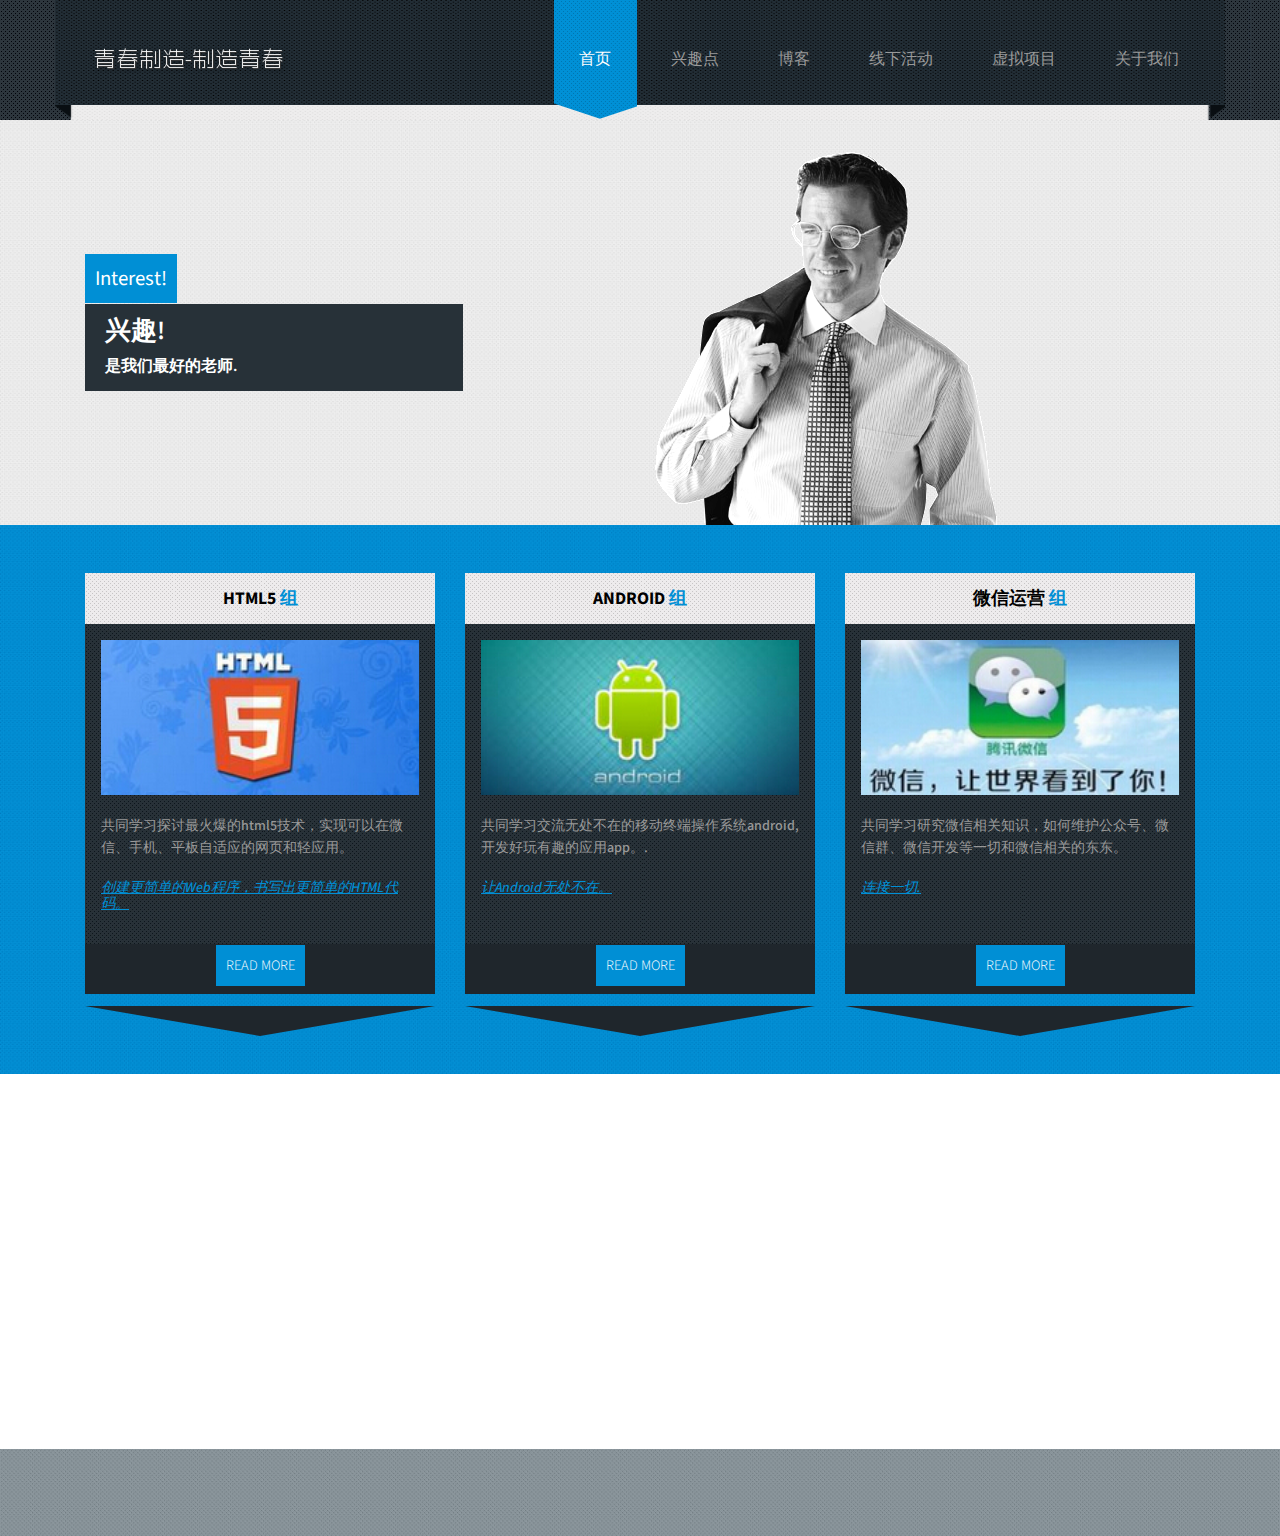
==== src/web-static/index.html @ 1165d833 "新建了"青春制造网站2.0版本"数据库，反向生成对象实体" ====
﻿<!DOCTYPE HTML>
<html>
<head>
<title>青春制造</title>
<link href="css/bootstrap.css" rel="stylesheet" type="text/css" media="all">
<!-- jQuery (necessary for Bootstrap's JavaScript plugins) -->
<script src="js/jquery.min.js"></script>
<!-- Custom Theme files -->
<link href="css/style.css" rel="stylesheet" type="text/css" media="all"/>
<link href="css/hover.css" rel="stylesheet" media="all">
<!-- Custom Theme files -->
<meta name="viewport" content="width=device-width, initial-scale=1">
<meta http-equiv="Content-Type" content="text/html; charset=utf-8" />
<script type="application/x-javascript"> addEventListener("load", function() { setTimeout(hideURLbar, 0); }, false); function hideURLbar(){ window.scrollTo(0,1); }
</script>
<meta name="keywords" content="Lobortis Responsive web template, Bootstrap Web Templates, Flat Web Templates, AndriodCompatible web template, Smartphone Compatible web template, free webdesigns for Nokia, Samsung, LG, SonyErricsson, Motorola web design" />
<!--Google Fonts-->
<link href='http://fonts.useso.com/css?family=Source+Sans+Pro:200,300,400,600,700,900,200italic,300italic,400italic,600italic,700italic,900italic' rel='stylesheet' type='text/css'>
<!-- start-smoth-scrolling -->
<script type="text/javascript" src="js/move-top.js"></script>
<script type="text/javascript" src="js/easing.js"></script>
	<script type="text/javascript">
			jQuery(document).ready(function($) {
				$(".scroll").click(function(event){		
					event.preventDefault();
					$('html,body').animate({scrollTop:$(this.hash).offset().top},1000);
				});
			});
	</script>
<!-- //end-smoth-scrolling -->
<!---- animated-css ---->
		<link href="css/animate.css" rel="stylesheet" type="text/css" media="all">
		<script src="js/wow.min.js"></script>
		<script>
		 new WOW().init();
		</script>
<!---- animated-css ---->
<script src="js/jquery-1.11.0.min.js"></script>
</head>
<body>
<!--header start here-->
<div class="header">
	<div class="container head-nav-back">
		<div class="header-main">
			<div class="logo">
				<a href="index.html"> <img src="images/logo.png" alt=""/> </a>
			</div>
			<div class="navg">
				<span class="menu"> <img src="images/icon.png" alt=""/></span>
				<ul class="res">
					<li><a class="active" href="index.html">首页</a></li>
					<li><a href="interest.html">兴趣点</a></li>
					<li><a href="blog.html">博客</a></li>
					<li><a href="offline.html">线下活动</a></li>
					<li><a href="project.html">虚拟项目</a></li>
					<li><a href="about.html">关于我们</a></li>
				</ul>
				 <script>
                              $( "span.menu").click(function() {
                                                                $(  "ul.res" ).slideToggle("slow", function() {
                                                                 // Animation complete.
                                                                 });
                                                                 });
                 </script>
			</div>
			<div class="clearfix"> </div>
		</div>
	</div>
</div>
<!--header end here-->
<!--banner start here-->
<div class="banner">
	<div class="container">
		<div class="banner-main">
			<div class="col-md-6 banner-left">
				<a href="#">Interest!</a>
				<div class="lobo">
					<h3>兴趣!</h3>
					<P>是我们最好的老师.</P>
				</div>
			</div>
			<div class="col-md-6 banner-right">
				<img src="images/ba-img.png" alt="" />
			</div>
		   <div class="clearefix"> </div>
		</div>
	</div>
</div>
<!--banner end here-->
<!--info-grid start here-->
<div class="info-grid wow bounce" data-wow-delay="0.1s">
	<div class="container">
		<div class="info-grid-main">
			<div class="col-md-4 info-grids-cr wow bounceIn" data-wow-delay="0.4s">
				<div class="info-top">
					<h3>HTML5 <span class="gd-clr"> 组</span> </h3>
				</div>
				<div class="info-bott">
					<img src="images/c1.jpg" alt=""/>
					<p>共同学习探讨最火爆的html5技术，实现可以在微信、手机、平板自适应的网页和轻应用。</p>
				    <h5>创建更简单的Web程序，书写出更简单的HTML代码。</h5>
				</div>
				<div class="infogrid-bwn">
					<a href="#">READ MORE</a>
				</div>
				<div class="gd-tl-tip"> </div>
			</div>
			<div class="col-md-4 info-grids-cr wow bounceIn" data-wow-delay="0.4s">
				<div class="info-top">
					<h3>ANDROID <span class="gd-clr">组</span></h3>
				</div>
				<div class="info-bott">
					<img src="images/c2.jpg" alt=""/>
				    <p>共同学习交流无处不在的移动终端操作系统android,开发好玩有趣的应用app。. </p>
			        <h5>让Android无处不在。</h5>
				</div>
				<div class="infogrid-bwn">
					<a href="#">READ MORE</a>
				</div>
				<div class="gd-tl-tip"> </div>
			</div>
			<div class="col-md-4 info-grids-cr wow bounceIn" data-wow-delay="0.4s">
				<div class="info-top">
					<h3>微信运营 <span class="gd-clr">组</span></h3>
				</div>
				<div class="info-bott">
					<img src="images/c3.jpg" alt=""/>
					<p>共同学习研究微信相关知识，如何维护公众号、微信群、微信开发等一切和微信相关的东东。</p>
				    <h5>连接一切.</h5>
				</div>
				<div class="infogrid-bwn">
					<a href="#">READ MORE</a>
				</div>
				<div class="gd-tl-tip"> </div>
			</div>
		  <div class="clearfix"> </div>
		</div>
	</div>
</div>
<!--info-grid end here-->
<!--movergrid start here-->

<div class="flex-slider  wow bounceInLeft" data-wow-delay="0.4s">
	<div class="container">
	<ul id="flexiselDemo4">
				<li>
					<div class="grid">
						<h3>兴趣小组第15次会议</h3>
						<div class="mov-bwn">
							<a href="#">08-27-2015</a>
						</div>
						<p>时间：18:30-20:30<br>
							地点：枢纽楼19楼<br>主题：现场分析当前存在问题与解决方案;啪啪打球项目攻关;全员精力围绕 网站建设，app开发，微信运营三块。</p>
					</div>
				</li>
				<li>
					<div class="grid">
						<h3>兴趣小组第14次会议</h3>
						<div class="mov-bwn">
							<a href="#">08-06-2015</a>
						</div>
						<p>时间：18:30-19:30<br>
							地点：枢纽楼19楼<br>主题：www.imakeyouth.com备案被驳回;啪啪打球项目攻关-前后端框架选型</p>
					</div>
				</li>
				<li>
					<div class="grid">
						<h3>兴趣小组第12次会议</h3>
						<div class="mov-bwn">
							<a href="#">07-23-2015</a>
						</div>
						<p>时间：18:40-20:30<br>
							地点：住建委9楼会议室<br>主题：小组公共事务;成立虚拟项目;HTML5组workshow</p>
					</div>
				</li>
				<li>
				    <div class="grid">
						<h3>兴趣小组第10次会议</h3>
								<div class="mov-bwn">
									<a href="#">07-09-2015</a>
								</div>
								<p>时间：19:00 - 20:30<br>
									地点：游民咖啡馆<br>主题：青春制造公众号存在目的确定为 兴趣小组的展示，成员招募， 每周活动情况发布</p>
						</div>
				</li>
				<li>
				    <div class="grid">
						<h3>兴趣小组第9次会议</h3>
								<div class="mov-bwn">
									<a href="#">07-02-2015</a>
								</div>
								<p>时间：19:00 - 21:20<br>
									地点：枢纽楼19楼会议室<br>
									主题：1. 兴趣小组公共事务；2.优创语义分析项目总结....</p>
						</div>
				</li>
				<li>
				   <div class="grid">
						<h3>兴趣小组第8次会议</h3>
								<div class="mov-bwn">
									<a href="#">06-25-2015</a>
								</div>
								<p>时间：18:00 - 20:30<br>
									地点：枢纽楼19楼会议室<br>
									主题：1. 兴趣小组公共事务；2.优创语义分析项目攻关.....</p>
						</div>
				</li>
				<li>
					<div class="grid">
						<h3>兴趣小组第7次会议</h3>
						<div class="mov-bwn">
							<a href="#">06-18-2015</a>
						</div>
						<p>时间：19:00 - 20:40<br>
							地点：游民咖啡馆卡座<br>
							主题：1. 兴趣小组公共事务；2.优创语义分析项目分享.....</p>
					</div>
				</li>
				<li>
					<div class="grid">
						<h3>兴趣小组第6次会议</h3>
						<div class="mov-bwn">
							<a href="#">06-11-2015</a>
						</div>
						<p>时间：19:00 - 21:00<br>
							地点：游民咖啡馆卡座<br>
							主题：1. 新成员加入；2.优创语义分析项目任务分配.....</p>
					</div>
				</li>
				<li>
					<div class="grid">
						<h3>兴趣小组第5次会议</h3>
						<div class="mov-bwn">
							<a href="#">06-09-2015</a>
						</div>
						<p>时间：12:40 - 13:30<br>
							地点：19楼走道沙发<br>
							主题：1. 计划专人负责公众号；2.优创语义分析项目启动.....</p>
					</div>
				</li>
	</ul>
	</div>
	<script type="text/javascript">
				 $(window).load(function() {
					$("#flexiselDemo4").flexisel({
						visibleItems: 3,
						animationSpeed: 1000,
						autoPlay: true,
						autoPlaySpeed: 3000,    		
						pauseOnHover: true,
						enableResponsiveBreakpoints: true,
				    	responsiveBreakpoints: { 
				    		portrait: { 
				    			changePoint:480,
				    			visibleItems: 1
				    		}, 
				    		landscape: { 
				    			changePoint:640,
				    			visibleItems: 2
				    		},
				    		tablet: { 
				    			changePoint:768,
				    			visibleItems: 3
				    		}
				    	}
				    });
				    
				});
			   </script>
			   <script type="text/javascript" src="js/jquery.flexisel.js"></script>


</div>
<!--movegrid end here-->
<!--footer start here-->

<!--<div class="footer">-->
	<!--<div class="container">-->
		<!--<div class="footer-main">-->
			<!--<div class="col-md-4 footer-grid wow bounceIn" data-wow-delay="0.4s">-->
			  <!--<h3>TRISTIQUE AT DOLOR</h3>-->
			  <!--<ul class="ftr-list">-->
			  	<!--<li><a href="#">Quisque consequat mattis sapien cursus </a></li>-->
			  	<!--<li><a href="#">Etiam convallis turpis sit amet turpis ho</a></li>-->
			  	<!--<li><a href="#">Duis sit amet diam eget lorem faucibus</a></li>-->
			  	<!--<li><a href="#">Maecenas sed ante sit amet leo pharetra</a></li>-->
			  	<!--<li><a href="#">Aliquam fermentum laoreet velit, eget </a></li>-->
			  	<!--<li><a href="#">Suspendisse mattis augue at ante com</a></li>-->
			  	<!--<li><a href="#">Ut porta blandit mauris quis ultrices felis</a></li>-->
			  <!--</ul>-->
			<!--</div>-->
			<!--<div class="col-md-4 footer-grid wow bounceIn" data-wow-delay="0.4s">-->
			  <!--<h3>QUISQUE SOLLICIDIN ERAT</h3>-->
			  <!--<img src="images/c4.jpg" alt=""/>-->
			  <!--<p>Proin id mi et dui aliquam pretium at sit amet lorem. Vivamus odio mauris ultrices orta at congue a, consequat a diam. </p>-->
			  <!--<div class="ftr-bwn">-->
			<!--<a href="#" class="hvr-pulse">Read More</a>-->
			  <!--</div>-->
			<!--</div>-->
			<!--<div class="col-md-4 footer-grid wow bounceIn" data-wow-delay="0.4s">-->
			  <!--<h3>INEN NISLMI EGETCOM</h3>-->
			  <!--<P>Etiam euismod orci sit amet nunc vestibulum et porttitor magna varius sit amet facilisis eros vestibulum vel.</P>-->
			  <!--<h5>EMAIL US:<br> <a href="mailto:imakeyouth@163.com">imakeyouth@163.com</a></h5>-->
			  <!--<h6>(qq群)242053512</h6>-->
			  <!--<h5>FOLLOW US ON:</h5>-->
			  <!--<ul class="img-sprit">-->
			  	<!--<li><a class="foot" href="#"> </a></li>-->
			  	<!--<li><a class="fa" href="#"> </a></li>-->
			  	<!--<li><a class="tw" href="#"> </a></li>-->
			  	<!--<li><a class="in" href="#"> </a></li>-->
			  	<!--<li><a class="t" href="#"> </a></li>-->
			  <!--</ul>-->
			<!--</div>-->
		  <!--<div class="clearfix"> </div>-->
		<!--</div>-->
	<!--</div>-->

<!--</div>-->

<!--footer end here-->
<!--copyrights start here-->
<div class="copyright">
	<div class="container">
		<div class="copyright-main wow bounceInLeft" data-wow-delay="0.4s">
			<p>Copyright &copy; 2015.MakeYouth All rights reserved.<a target="_blank" href=""></a></p>
		</div>
	</div>
</div>
<!--copyrights end here-->

</body>
</html>
---- src/web-static/css/style.css ----
/*--
Author: W3layouts
Author URL: http://w3layouts.com
License: Creative Commons Attribution 3.0 Unported
License URL: http://creativecommons.org/licenses/by/3.0/
--*/
h4, h5, h6,
h1, h2, h3 {margin-top: 0;}
ul, ol {margin: 0;}
p {margin: 0;}
html, body{
   font-family: 'Source Sans Pro', sans-serif;
   font-size: 100%;
   background:#fff; 
}
/*--header start here--*/
.header {
	background: url(../images/header-back.JPG);
	min-height: 120px;
}
.head-nav-back{
	background: url(../images/header-container.PNG) no-repeat;
	background-size:100%;
	-webkit-background-size:100%;
	height:120px;
}
.header-main {
	padding: 3em 0px;
}
.navg ul {
	list-style: none;
}
.navg ul li {
	display: inline-block;
	margin: 0px 5px 0px 0px;
}
.navg ul li a {
	font-size: 1em;
	font-weight: 400;
	color: #999;
	padding: 4em 1.6em;
	text-decoration:none;
}
.solu.active {
	padding: 4em .9em;
}
a.ser.active {
	padding: 4em 1.12em;
}
a.proj.active {
	padding: 4em 1.1em;
}
a.cont.active {
	padding: 4em 1.2em;
}
.navg ul li a:hover{
	color:#fff;
}
.navg ul li a.active{
	text-decoration:none;
	color:#fff;
	background: url(../images/nav-back.png)no-repeat 0px 2px;
	background-size:initial;
	transition: 0.5s all;
	-webkit-transition: 0.5s all;
	-moz-transition:  0.5s all;
	-o-transition:  0.5s all;
}
span.menu{
	display: none;
}
.logo {
	float: left;
	text-align:center;
}
.navg {
	float: right;
	text-align: center;
}
/*--header end here--*/
/*--banner start here--*/
.banner {
	padding: 2em 0px 0px 0px;
	background:url(../images/banner.jpg)no-repeat;
	background-size:cover;
	background-size: cover;
	-webkit-background-size:cover;
	-moz-background-size:cover;
	-o-background-size:cover;
	-ms-background-size:cove;
}
.banner-left {
	padding-top: 7em;
}
.banner-left a {
	font-size: 1.3em;
	font-weight: 400;
	color: #fff;
	background: #008FD5;
	padding: 10px 10px;
}
.banner-left a:hover{
	background:#273138;
	text-decoration:none;
	color:#fff;
	transition: 0.5s all;
	 -webkit-transition: 0.5s all;
	 -moz-transition:  0.5s all;
	 -o-transition:  0.5s all;
}
.lobo {
	margin: 10px 0px 0px 0px;
	background: #273138;
	width: 70%;
	padding: 13px 20px;
}
.lobo h3 {
	font-size: 1.6em;
	font-weight: 600;
	color: #fff;
}
.lobo p {
	font-size: 1em;
	font-weight: 600;
	color: #fff;
}
/*--banner end here--*/
/*--info-grid start here--*/
.info-grid {
	background: url(../images/info-bg.jpg);
	padding: 3em 0px 5em 0px;
	background-size: cover;
	-webkit-background-size:cover;
	-moz-background-size:cover;
	-o-background-size:cover;
	-ms-background-size:cove;
}
.info-top {
	background: url(../images/d-top.jpg);
	padding: 1em 1em;
}
.info-top h3 {
	font-size: 1.1em;
	font-weight: 700;
	color: #000;
	margin: 0px;
	text-align:center;
}
.info-bott {
	background: url(../images/d-middle.jpg)0px 0px;
	padding: 1em 1em;
	min-height: 320px;
	text-align: center;
}
.info-bott p {
	font-size: 0.885em;
	font-weight: 500;
	color: #999;
	padding: 1.5em 0px;
	line-height: 1.5em;
	text-align: left;
}
.info-bott h5 {
	font-size: 0.9em;
	font-weight: 500;
	color: #008FD5;
	text-align: left;
	font-style: italic;
	text-decoration: underline;
}
.infogrid-bwn {
	background: #1F262C;
	padding: 0.6em 1em;
	min-height: 50px;
	text-align: center;
}
span.gd-clr {
	font-size: 1em;
	font-weight: 700;
	color: #008FD5;
}
.infogrid-bwn a {
	font-size: 0.9em;
	font-weight: 300;
	color: #fff;
	background: #008FD5;
	padding: 10px 10px;
}
.infogrid-bwn a:hover{
	text-decoration:none;
	background: #999;
	transition: 0.5s all;
 -webkit-transition: 0.5s all;
 -moz-transition:  0.5s all;
 -o-transition:  0.5s all;
}
.gd-tl-tip:after {
	border-left: 155px solid rgba(0, 0, 0, 0);
	border-top: 30px solid #1F262C;
	border-right: 155px solid rgba(0, 0, 0, 0);
	top: 421px;
	left: 4.5%;
}
.infogrid-bwn{
	position: relative;
}
.gd-tl-tip:after {
	content: '';
	position: absolute;
	width: 0;
	height: 0;
	bottom: -20px;
	border-left: 175px solid rgba(0, 0, 0, 0);
	border-top: 30px solid #1F262C;
	border-right: 175px solid rgba(0, 0, 0, 0);
	top: 433px;
	left: 15px;
}	
/*--info-grid end here--*/
/*--movegrid start here--*/
.flex-slider{
	min-height: 300px;
	padding: 3em 0em;
	background: url(../images/slid-bg.jpg);
}
.grid{
	text-align:left;
}
.grid h3{
	font-size:1.1em;
	font-weight:600;
	color:#000;
}
.mov-bwn{
	padding:1em 0px
}
.mov-bwn a{
	font-size:1em;
	font-weight:500;
	color:#fff;
	background:#30BEDA;
	padding: 5px 10px;
}
.mov-bwn a:hover{
	text-decoration:none;
	background:#999;
}
.grid p{
	font-size:0.875em;
	font-weight:400;
	color:#7E7E7E;
	line-height:1.8em;
	width:80%;
	
}
#flexiselDemo3 {
	display: none;
}
.nbs-flexisel-container {
	position: relative;
	max-width: 100%;
	background: url(../images/sli-sml-bg.jpg);
	padding: 2em 0px;
	margin: 0em 3em;
}
.nbs-flexisel-ul {
	position: relative;
	width: 9999px;
	margin: 0px;
	padding: 0px;
	list-style-type: none;
	text-align: center;
}
.nbs-flexisel-inner {
	overflow: hidden;
	margin: 1px 111px;
}
.nbs-flexisel-item {
	float: left;
	margin:0px;
	padding:0px;
	cursor: pointer;
	position: relative;
	line-height: 0px;
}
.nbs-flexisel-item > img {
	cursor: pointer;
	position: relative;
	margin-top:10px;
	margin-bottom: 10px;
	max-width:250px;
	max-height:500px;
}
.grid-flex{
	margin:10px 0 20px 0;
	font-family: 'Roboto', sans-serif;
}
.nbs-flexisel-item > img {
	cursor: pointer;
	positon: relative;
}
.biseller-info {
	margin: 2em 0 0;
}
/*** Navigation ***/
.nbs-flexisel-nav-left, .nbs-flexisel-nav-right {
	width: 21px;
	height: 120px;
	position: absolute;
	cursor: pointer;
	z-index: 100;
	margin-top:-0em;
}
.nbs-flexisel-nav-left {
	left: -32px;
	top:-105px;
	background: url(../images/sli-lef.png) no-repeat 0px 69px;
}
.nbs-flexisel-nav-right {
	right: -32px;
	background: url(../images/sli-rit.png) no-repeat 0px 69px;
}
/*--movegrid end here--*/
/*--footer start here--*/
.footer {
	background: url(../images/ft-bg.jpg);
	padding: 3em 0em;
	background-size: cover;
	-webkit-background-size:cover;
	-moz-background-size:cover;
	-o-background-size:cover;
	-ms-background-size:cove;
}
.footer-grid h3 {
	font-size: 1.2em;
	font-weight: 600;
	color: #fff;
	margin: 0px 0px 1.3em 0px;
}
.footer-grid ul.ftr-list {
	padding: 0px;
	list-style: none;
}
.footer-grid ul.ftr-list li {
	margin: 0px 0px 8px 0px;
	border-bottom: 1px solid #16191B;
	padding: 0px 0px 8px 0px;
}
.footer-grid ul.ftr-list li a {
	font-size: 0.94em;
	font-weight: 400;
	color: #828D94;
	background: url(../images/list.png)no-repeat 0px 7px;
	padding: 1px 0px 0px 15px;
}
.footer-grid ul.ftr-list li a:hover{
	text-decoration:none;
	color:#fff;
	transition: 0.5s all;
 -webkit-transition: 0.5s all;
 -moz-transition:  0.5s all;
 -o-transition:  0.5s all;
}
.footer-grid p {
	font-size: 0.875em;
	font-weight: 400;
	color: #999;
	line-height: 1.7em;
	padding: 0.5em 0em 1em 0em; 
}
.ftr-bwn a {
	font-size: 1em;
	font-weight: 400;
	color: #273138;
	background:url(../images/ft-bwn.jpg);
	padding: 10px 10px;
}
.ftr-bwn a:hover{
	text-decoration:none;
	color:#fff;
	background:#008FD5;
	transition: 0.5s all;
 -webkit-transition: 0.5s all;
 -moz-transition:  0.5s all;
 -o-transition:  0.5s all;
}
.footer-grid h5 {
	font-size: 0.9em;
	font-weight: 600;
	color: #FFF;
	border-top:1px solid #16191B;
	padding: 12px 0px 0px 0px;
}
.footer-grid h5 a {
	font-size: 0.95em;
	font-weight: 400;
	color: #fff;
}
.footer-grid h5 a:hover{
	text-decoration:none;
	color: #999;
	transition: 0.5s all;
 -webkit-transition: 0.5s all;
 -moz-transition:  0.5s all;
 -o-transition:  0.5s all;
}
.footer-grid h6 {
	font-size: 1.7em;
	font-weight: 500;
	color: #999;
}
ul.img-sprit {
	padding: 0px;
	list-style: none;
	margin: 1em 0px 0px 0px;
}
ul.img-sprit li {
	display: inline-block;
}
ul.img-sprit li a {
	background: url(../images/ftr-icons.png)no-repeat;
	display: block;
	width: 58px;
	height: 27px;
}
ul.img-sprit li a.foot {
	background-position: 3px 0px;
	opacity: 0.4;
      filter: alpha(opacity=40);
}
ul.img-sprit li a.fa {
	background-position: -54px 0px;
	opacity: 0.4;
      filter: alpha(opacity=40);
}
ul.img-sprit li a.tw {
	background-position: -113px 0px;
	opacity: 0.4;
      filter: alpha(opacity=40);
}
ul.img-sprit li a.in {
	background-position: -170px 0px;
	opacity: 0.4;
      filter: alpha(opacity=40);
}
ul.img-sprit li a.t {
	background-position: -228px 0px;
	opacity: 0.4;
      filter: alpha(opacity=40);
}
ul.img-sprit li a.foot:hover {
	background-position: 3px 0px;
	opacity: 1.0;
      filter: alpha(opacity=100); 
      transition: all 0.3s ease; 
     -webkit-transition: all 0.3s ease;
     -moz-transition: all 0.3s ease;
     -o-transition: all 0.3s ease;
}
ul.img-sprit li a.fa:hover{
	background-position: -54px 0px;
	opacity: 1.0;
      filter: alpha(opacity=100); 
      transition: all 0.3s ease; 
     -webkit-transition: all 0.3s ease;
     -moz-transition: all 0.3s ease;
     -o-transition: all 0.3s ease;
}
ul.img-sprit li a.tw:hover{
	background-position: -113px 0px;
	opacity: 1.0;
      filter: alpha(opacity=100); 
      transition: all 0.3s ease; 
     -webkit-transition: all 0.3s ease;
     -moz-transition: all 0.3s ease;
     -o-transition: all 0.3s ease;
}
ul.img-sprit li a.in:hover{
	background-position: -170px 0px;
	opacity: 1.0;
      filter: alpha(opacity=100); 
      transition: all 0.3s ease; 
     -webkit-transition: all 0.3s ease;
     -moz-transition: all 0.3s ease;
     -o-transition: all 0.3s ease;
}
ul.img-sprit li a.t:hover{
	background-position: -228px 0px;
	opacity: 1.0;
      filter: alpha(opacity=100); 
      transition: all 0.3s ease; 
     -webkit-transition: all 0.3s ease;
     -moz-transition: all 0.3s ease;
     -o-transition: all 0.3s ease;
}
.ftr-bwn {
	margin: 1.2em 0px 0px 0px;
}
.info-bott img {
	width: 100%;
}
/*--footer end here--*/
/*--copyright start here--*/
.copyright {
	background: url(../images/copyrt-bg.jpg);
	padding: 2em 0px;
	text-align:center;
	background-size: cover;
	-webkit-background-size:cover;
	-moz-background-size:cover;
	-o-background-size:cover;
	-ms-background-size:cove;
}
.copyright-main p {
	font-size: 1em;
	font-weight: 600;
	color: #2E383F;
}
.copyright-main p a {
	font-size: 1em;
	font-weight: 600;
	color: #2E383F;
}
.copyright-main p a:hover{
	text-decoration:none;
	color:#0B81BB;
	transition: 0.5s all;
 -webkit-transition: 0.5s all;
 -moz-transition:  0.5s all;
 -o-transition:  0.5s all;
}
/*--copyright end here--*/ 
/*--about start here--*/
.about {
	padding: 3em 0px;
	background: url(../images/banner.jpg);
}
.about-left img {
	width: 100%;
}
.about-left h3 {
	font-size: 2em;
	font-weight: 400;
	color: #999;
	margin: 0px 0px 15px 0px;
}
.about-left h4 {
	font-size: 1.3em;
	font-weight: 600;
	color: #000;
	margin: 0px 0px 5px 0px;
}
.about-left p {
	font-size: 0.95em;
	font-weight: 500;
	color: #000;
	margin: 0px 0px 10px 0px;
}
.team-main h3 {
	font-size: 2em;
	font-weight: 500;
	color: #000;
	margin: 0px 0px 12px 0px;
}
.team {
	padding-bottom: 3em;
	background: url(../images/banner.jpg);
}
.about-left ul {
	list-style: none;
	padding:0px;
}
.about-left ul li {
	margin: 10px 0px;
}
.about-left ul li a {
	font-size: 0.95em;
	font-weight: 400;
	color: #000;
}
.about-left ul li a:hover{
	text-decoration:none;
	color:#999;
}
.team-grids img {
	width: 100%;
}
/*--about end here--*/
/*--services start here--*/
.service {
	padding: 3em 0px;
	background:url(../images/banner.jpg);
}
.service-top {
	text-align:center;
}
.service-top h3 {
	font-size: 2em;
	font-weight: 500;
	color: #999;
	margin: 0px 0px 10px 0px;
}
.service-top p {
	font-size: 0.95em;
	font-weight: 500;
	color: #000;
	line-height:1.8em;
}
.service-left {
	padding-top: 3em;
}
.service-right  img {
	width: 100%;
}
.service-right p {
	font-size: 0.95em;
	font-weight: 400;
	color: #000;
	line-height: 1.8em;
}
.ser-bwn a {
	font-size: 1em;
	font-weight: 400;
	color: #fff;
	background: #0087d5;
	padding: 10px 1em;
}
.ser-bwn a:hover{
	text-decoration:none;
	color: #fff;
	background: #999;
	transition: 0.5s all;
 -webkit-transition: 0.5s all;
 -moz-transition:  0.5s all;
 -o-transition:  0.5s all;
}
.ser-bwn {
	padding: 1.5em 0px 0px 0px;
}
.solution {
	padding: 3em 0px;
	background: url(../images/banner.jpg);
}
.solution-main {
	text-align: center;
	padding-top: 7em;
	min-height: 600px;
}
.service-right {
	margin: 0px 0em 3em 0px;
	float: left;
	width: 31%;
}
.ser-midd {
	margin: 0px 38px;
}
/*--service end here--*/
/*--solution page start here--*/
.solution-main h3 {
	font-size: 6em;
	font-weight: 500;
	color: #999;
	border: 5px solid #999;
	width: 16%;
	padding: 0.35em 0em;
	border-radius: 90%;
	margin: 0 auto;
}
.solution-main h4 {
	font-size: 2em;
	font-weight: 600;
	color: #008fd5;
	margin: 1em 0px 0px 0px;
}
.sol-bwn {
	padding-top: 3em;
}
.sol-bwn a {
	font-size: 1em;
	font-weight: 400;
	color: #fff;
	background: #000;
	padding: 13px 1.5em;
}
.sol-bwn a:hover{
	background:#008fd5;
	text-decoration:none;
		transition: 0.5s all;
 -webkit-transition: 0.5s all;
 -moz-transition:  0.5s all;
 -o-transition:  0.5s all;
}
/*-- solution page end here--*/
/*--project start here--*/
.project-img {
	float: left;
	width: 37%;
}
.project-text {
	float: right;
	width: 60%;
}
.projects {
	padding: 3em 0px;
	background: url(../images/banner.jpg);
}
.projects-top h3 {
	font-size: 2em;
	font-weight: 500;
	color: #999;
	margin: 0px 0px 10px 0px;
}
.projects-top p {
	font-size: 0.95em;
	font-weight: 400;
	color: #000;
	line-height: 1.8em;
}
.projects-top {
	text-align: center;
}
.projects-inform h3 {
	font-size: 1.7em;
	font-weight: 600;
	color: #0087d5;
	margin: 0px 0px 10px 0px;
}
.projects-inform {
	padding: 0px 0px 2em 0px;
}
.project-img img {
	width: 100%;
}
.project-text p {
	font-size: 0.95em;
	font-weight: 400;
	color: #000;
	line-height: 1.8em;
}
.project-text h4 {
	font-size: 1.5em;
	font-weight: 500;
	color: #000;
	margin: 0px 0px 10px 0px;
}
.projects-top {
	padding-bottom: 2em;
}
/*--project end here--*/
/*--single page start here--*/
.number {
	width: 50%;
	background: #008fd5;
	text-align: center;
	padding: 10px;
	margin: 0px 0px 10px 0px;
}
.date h3 {
	font-size: 2.5em;
	font-weight: 500;
	color: #fff;
	margin:0px;
}
.month p {
	font-size: 1em;
	font-weight: 400;
	color: #fff;
}
.details p {
	font-size: 0.95em;
	font-weight: 400;
	color: #000;
	line-height: 1.8em;
}
span.detail-col {
	color: #777;
}
.p-single {
	padding: 1em 0px 3em 0px;
}
.blog-contact h3 {
	font-size: 2em;
	font-weight: 500;
	color: #000;
	margin: 0px 0px 10px 0px;
}
.blog-contact input[type="text"] {
	font-size: 1em;
	font-weight: 400;
	color: #000;
	padding: 10px;
	width: 49%;
	border: 1px solid #ccc;
	outline: none;
	-webkit-appearance: none;
}
.blog-contact textarea {
	font-size: 1em;
	font-weight: 400;
	color: #000;
	padding: 10px;
	width: 98.3%;
	height: 12em;
	border: 1px solid #ccc;
	margin: 10px 0px;
	outline: none;
	resize: none;
	-webkit-appearance: none;
}
.blog-contact input[type="submit"] {
	font-size: 1em;
	font-weight: 400;
	color: #fff;
	background: #008fd5;
	padding: 0.7em 2em;
	border: none;
	outline: none;
	-webkit-appearance: none;
}
.blog-comment {
	margin: 2em 0px;
	border: 1px solid;
	padding: 1em;
	width: 98%;
}
.user-comment h4 {
	font-size: 1.5em;
	font-weight: 500;
	color: #777;
	margin: 0px 0px 10px 0px;
}
.user-comment p {
	font-size: 1em;
	font-weight: 400;
	color: #000;
	line-height: 1.8em;
}
a.comme {
	font-size: 0.9em;
	font-weight: 500;
	color: #008fd5;
}
a.comme:hover {
	text-decoration:none;
	color: #777;
	transition: 0.5s all;
 -webkit-transition: 0.5s all;
 -moz-transition:  0.5s all;
 -o-transition:  0.5s all;
}
.user-bwn {
	text-align: right;
}
.user-bwn a {
	font-size: 1em;
	font-weight: 500;
	color: #fff;
	background: #008fd5;
	padding: 0.7em 1.5em;
}
.user-bwn a:hover{
	text-decoration:none;
	background:#777;
	transition: 0.5s all;
 -webkit-transition: 0.5s all;
 -moz-transition:  0.5s all;
 -o-transition:  0.5s all;
}
.user img {
	width: 100%;
}
/*--single page end here--*/
/*--contact start here--*/
.contact {
	padding: 3em 0px;
	background: url(../images/banner.jpg);
}
.contact-top {
	text-align: center;
	padding-bottom: 3em;
}
.contact-top h3 {
	font-size: 2em;
	font-weight: 500;
	color: #999;
	margin: 0px 0px 10px 0px;
}
.contact-top p {
	font-size: 0.95em;
	font-weight: 400;
	color: #000;
	line-height: 1.8em;
}
.contact-left h3 {
	font-size: 1.5em;
	font-weight: 500;
	color: #000;
}
.contact-right h3 {
	font-size: 1.5em;
	font-weight: 400;
	color: #000;
}
.contact-left h4 {
	font-size: 1.2em;
	font-weight: 400;
	color: #999;
	margin: 0px 0px 10px 0px;
}
.contact-left p {
	font-size: 0.95em;
	font-weight: 400;
	color: #000;
	line-height: 1.8em;
}
.contact-right input[type="text"] {
	font-size: 0.9em;
	font-weight: 400;
	color: #000;
	outline: none;
	padding: 8px;
	width: 45%;
	border: 1px solid #999;
}
.contact-right textarea {
	font-size: 0.9em;
	font-weight: 400;
	color: #000;
	border: 1px solid #999;
	resize: none;
	width: 90.8%;
	padding: 8px;
	height: 12em;
	outline:none;
	margin-top: 10px;
}
.contact-right input[type="submit"] {
	font-size: 0.9em;
	font-weight: 400;
	color: #fff;
	border:none;
	outline:none;
	padding: 8px 1.5em;
	background: #008FD5;
}
.contact-right input[type="submit"]:hover{
	background: #999;
	transition: 0.5s all;
 -webkit-transition: 0.5s all;
 -moz-transition:  0.5s all;
 -o-transition:  0.5s all;
}
.map iframe {
	width: 100%;
	height: 300px;
}
.map {
	padding-bottom: 2em;
	background: url(../images/banner.jpg);
}
/*--contact end here--*/
/*--media quries start here--*/
@media(max-width:1440px){

}
@media(max-width:1280px){
.gd-tl-tip:after {
	border-left: 175px solid rgba(0, 0, 0, 0);
	border-top: 30px solid #1F262C;
	border-right: 175px solid rgba(0, 0, 0, 0);
	top: 433px;
	left: 15px;
}
}
@media(max-width:1024px){
.gd-tl-tip:after {
	border-left: 140px solid rgba(0, 0, 0, 0);
	border-top: 30px solid #1F262C;
	border-right: 140px solid rgba(0, 0, 0, 0);
	left: 18px;
	top: 421px;
}
.navg ul li {
	margin: 0px 0px 0px 0px;
}
ul.img-sprit li a {
	width: 53px;
}
.about-left h4 {
	font-size: 1.1em;
}
.about-left p {
	font-size: 0.95em;
	overflow: hidden;
	height: 40px;
}
.ser-midd {
	margin: 0px 30px;
}
.service-right img {
	width: 100%;
}
.solution-main h3 {
	width: 19%;
}
.project-img {
	padding-right: 2em;
}
.project-img img {
	width: 100%;
}
.project-text p {
	font-size: 1em;
	overflow: hidden;
	height: 148px;
}
.projects-inform {
	padding: 1em 0px;
}
.nbs-flexisel-inner {
	margin: 0px 45px;
}
}
@media(max-width:768px){
span.menu{
     display:block;
     cursor:pointer;
	 text-align:right;
}
ul.res{
	 display: none;
	padding: 0px;
	position: absolute;
	top: 2.5em;
	width: 98%;
	background: #fff;
	z-index: 111;
	
}
.navg{
	 float:none;
	 width:100%;
	 position:relative;
}
ul.res li a:hover,ul.res li a.active{
	 color:black;
}
.navg ul.res li a{
	display:block;
	width:100%;
	padding:10px;
	color:#fff;
	background:#0087d5;
	font-size: 13px;
}
.navg ul.res li{
	display:block;
	text-align:center;
	margin:1px 0px;
}
.banner-left {
	float: left;
	width: 50%;
}
.banner-right {
	float: right;
	width: 50%;
}
.info-grids-cr {
	float: left;
	width: 33%;
}
.info-top h3 {
	font-size: 0.86em;
}
.info-bott p {
	font-size: 0.885em;
	overflow: hidden;
	height: 110px;
}
.info-bott h5 {
	font-size: 0.9em;
	overflow: hidden;
	height: 34px;
}
.info-bott {
	min-height: 250px;
}
.ser-midd {
	margin: 0px 23px;
}
.gd-tl-tip:after {
	border-left: 103px solid rgba(0, 0, 0, 0);
	border-top: 30px solid #1F262C;
	border-right: 105px solid rgba(0, 0, 0, 0);
	left: 15px;
	top: 368px;
}
.infogrid-bwn a {
	font-size: 0.8em;
}
.footer-grid {
	margin: 0px 0px 3em 0px;
	text-align:center;
}
.footer-grid h3 {
	font-size: 1em;
}
.footer-grid p {
	width: 80%;
	margin: 0 auto;
}
.ftr-bwn {
	margin: 1em 0px 0px 0px;
}
.footer {
	padding: 3em 0px 0px 0px;
}
.about-left {
	text-align: center;
	margin: 0px 0px 2em 0px;
}
.about-left img {
	width: 55%;
}
.about-left p {
	width: 80%;
	margin: 0 auto 1em;
}
.about {
	padding: 3em 0px 1em 0px;
}
.team-grids {
	float: left;
	width: 50%;
	margin: 0px 0px 15px 0px;
}
.team-grids img {
	width: 100%;
}
.service-top p {
	overflow: hidden;	
	height: 60px;
}
.service {
	padding: 3em 0px 1em 0px;
}
.service-right p {
	overflow: hidden;
	height: 60px;
}
.solution-main h3 {
	width: 25%;
}
.projects-top p {
	overflow: hidden;
	height: 60px;
}
.project-text p {
	height: 110px;
}
.contact-top p {
	font-size: 1em;
	overflow: hidden;
	height: 60px;
}
.contact-left p {
	font-size: 0.93em;
	overflow: hidden;
	height: 78px;
}
.contact-left {
	margin: 0px 0px 2em 0px;
}
.contact-top {
	padding-bottom: 2em;
}
.contact-right input[type="text"] {
	width: 49.7%;
}
.contact-right textarea {
	width: 100%;
}
.nbs-flexisel-container {
	margin: 0em 1.5em;
}
.p-single-left {
	float: left;
	width: 25%;
}
.single-inform {
	float: right;
	width: 75%;
}
.user {
	float: left;
	width: 20%;
}
.user-comment {
	float: right;
	width: 80%;
}
}
@media(max-width:640px){
.banner-right img {
	width: 100%;
}	
.logo img {
	width: 80%;
}
.banner-left {
	padding-top: 1em;
}
.info-top h3 {
	font-size: 0.65em;
}
.gd-tl-tip:after {
	border-left: 83px solid rgba(0, 0, 0, 0);
	border-top: 30px solid #1F262C;
	border-right: 83px solid rgba(0, 0, 0, 0);
	left: 15px;
	top: 344px;
}
.infogrid-bwn a {
	font-size: 0.7em;
}
.about-left h3 {
	font-size: 1.7em;
}
.service-right {
	width: 30%;
}
.ser-bwn a {
	font-size: 0.8em;
}
.service-left {
	padding-top: 2em;
}
.service {
	padding: 2em 0px 0em 0px;
}
.solution-main h3 {
	font-size: 5em;
}
.solution-main {
	min-height: 500px;
	padding-top: 5em;
}
.projects-inform h3 {
	font-size: 1.4em;
}
.project-text p {
	height: 82px;
}
.project-text h4 {
	font-size: 1.25em;
}
.service-top h3 {
	font-size: 1.7em;
}
.projects-top h3 {
	font-size: 1.7em;
}
.contact-top h3 {
	font-size: 1.7em;
}
.contact-left h3 {
	font-size: 1.4em;
}
.contact-right h3 {
	font-size: 1.4em;
}
.lobo h3 {
	font-size: 1em;
}
.lobo p {
	font-size: 0.8em;
}
.number {
	width: 65%;
}
.blog-contact h3 {
	font-size: 1.7em;
}
}
@media(max-width:480px){
.lobo {
	width: 100%;	
}
.banner-left a {
	font-size: 1.1em;
}
.lobo p {
	font-size: 0.7em;
}
.info-grids-cr {
	float: none;
	width: 100%;
	margin: 0px 0px 4em 0px;
}
.info-top {
	width: 100%;
}
.info-bott {
	width: 100%;
}
.infogrid-bwn {
	width: 100%;
}
.info-top h3 {
	font-size: 1em;
}
.info-bott p {
	height: 80px;
}
.infogrid-bwn a {
	font-size: 0.9em;
}
.gd-tl-tip:after {
	border-left: 200px solid rgba(0, 0, 0, 0);
	border-top: 32px solid #1F262C;
	border-right: 200px solid rgba(0, 0, 0, 0);
	left: 4%;
	top: 436px;
}
.info-grid {
	padding: 3em 0px 1em 0px;
}
.footer-grid {
	margin: 0px 0px 2em 0px;
}
.ftr-bwn a {
	font-size: 0.8em;
}
.ftr-bwn {
	margin: 0em 0px 0px 0px;
}
.footer-grid h6 {
	font-size: 1.5em;
}
.copyright {
	padding: 1em 0px;
}
.about-left h3 {
	font-size: 1.5em;
	margin: 0px 0px 10px 0px;
}
.about-left img {
	width: 100%;
}
.about-left {
	margin: 0px 0px 1em 0px;
}
.team-main h3 {
	font-size: 1.5em;
}
.about-left p {
	font-size: 0.9em;
}
.service-top h3 {
	font-size: 1.5em;
}
.service-top p {
	font-size: 0.9em;
	height: 55px;
}
.service-left {
	padding-top: 1em;
}
.service-right {
	width: 46%;
	margin: 0px 1em 2em 0px;
}
.service-right p {
	font-size:0.9em;
	height: 55px;
}
.footer-grid h3 {
	margin: 0px 0px 0.7em 0px;
}
.solution-main h3 {
	font-size: 4em;
	width:30%;
}
.solution-main {
	min-height: 400px;
	padding-top: 3em;
}
.projects-top h3 {
	font-size: 1.5em;
}
.projects-top p {
	font-size: 0.9em;
	overflow: hidden;
	height: 50px;
}
.project-img {
	float: none;
	width: 100%;
	padding-right: 0em;
	margin: 0px 0px 1.5em 0px;
}
.project-text {
	float: none;
	width: 100%;
}
.project-text p {
	font-size: 0.9em;
}
.project-text h4 {
	font-size: 1.2em;
}
.projects {
	padding: 2em 0px;
}
.contact-top h3 {
	font-size: 1.5em;
}
.contact-top p {
	font-size: 0.9em;
	overflow: hidden;
	height: 50px;
}
.contact-top {
	padding-bottom: 1em;
}
input[type="text"] {
	width: 100%;
	margin: 0px 0px 10px 0px;
}
textarea {
	margin-top: 10px;
}
.map iframe {
	height: 200px;
}
.single-inform {
	float: none;
	width: 100%;
	margin: 20px 00px 0px 0px;
}
.p-single-left {
	float: none;
	width: 35%;
	margin: 0 auto;
}
.user-comment p {
	font-size: 1em;
	overflow: hidden;
	height: 79px;
}
.blog-contact h3 {
	font-size: 1.5em;
}
.blog-contact input[type="submit"] {
	font-size: 0.9em;
}
.user-bwn a {
	font-size: 0.9em;
}
.p-single {
	padding: 1em 0px 1em 0px;
}
.projects-top {
	padding-bottom: 0em;
}
}
@media(max-width:320px){
.footer-grid img {
	width: 100%;
}
.service {
	padding: 1em 0px 1em 0px;
}
.logo img {
	width: 60%;
}	
.logo {
	text-align: left;
}
span.menu img {
	width: 9%;
}
.header-main {
	padding: 1em 0px;
}
.info-bott h5 {
	margin: 10px 0px 0px 0px;
}
.header {
	min-height: 60px;
}
.head-nav-back {
	height: 70px;
}
.service-right {
	width: 100%;
}
.ser-bwn {
	padding: 0.4em 0px 0px 0px;
}
.service-top h3 {
	font-size: 1.3em;
}
.footer {
	padding: 1.5em 0px 0px 0px;
}
.footer-grid ul.ftr-list li a {
	font-size: 0.85em;
	padding: 1px 0px 0px 10px;
}
.footer-grid {
	margin: 0px 0px 1.5em 0px;
}
.footer-grid p {
	width: 100%;
	overflow: hidden;
	height: 59px;
}
ul.img-sprit li a {
	width: 44px;
}
.team-grids {
	float: none;
	width: 100%;
}
.solution-main h3 {
	font-size: 3em;
	width: 37%;
}
.solution-main h4 {
	font-size: 1.3em;
}
.sol-bwn {
	padding-top: 2em;
}
.solution-main {
	min-height: 250px;
	padding-top: 1em;
}
.projects-top h3 {
	font-size: 1.3em;
}
.projects {
	padding: 1em 0px;
}
.projects-inform h3 {
	font-size: 1em;
}
.project-img {
	margin: 0px 0px 0.5em 0px;
}
.projects-inform {
	padding: 1em 0px 0px 0px;
}
.contact {
	padding: 1em 0px;
}
.contact-top h3 {
	font-size: 1.3em;
}
.contact-left h3 {
	font-size: 1.1em;
}
.contact-left h4 {
	font-size: 1em;
}
.contact-left {
	margin: 0px 0px 1em 0px;
}
.contact-right h3 {
	font-size: 1.1em;
}
textarea {
	font-size: 0.8em;
	padding: 6px;
	margin-top: 0px;
	height: 7em;
}
input[type="text"] {
	font-size: 0.8em;
	padding: 6px;
}
input[type="submit"] {
	font-size: 0.8em;
}
.map iframe {
	height: 130px;
}
.map {
	padding-bottom: 1em;
}
.banner-left {
	float: none;
	width: 100%;
}
.banner-right {
	float: none;
	width: 100%;
	margin: 1em 0px 0px 0px;
}
.banner {
	padding: 1em 0px 0px 0px;
}
.gd-tl-tip:after {
	border-left: 121px solid rgba(0, 0, 0, 0);
	border-right: 121px solid rgba(0, 0, 0, 0);
	left: 6%;
	top: 358px;
}
.infogrid-bwn a {
	font-size: 0.7em;
}
.info-grids-cr {
	margin: 0px 0px 3.5em 0px;
}
.info-grid {
	padding: 2em 0px 0.5em 0px;
}
.about {
	padding: 1em 0px 1em 0px;
}
.about-left h3 {
	font-size: 1.3em;
}
.about-left h4 {
	font-size: 0.93em;
}
.about-left ul li {
	margin: 4px 0px;
}
.about-left ul li a {
	font-size: 0.81em;
}
.team-main h3 {
	font-size: 1.2em;
}
.team {
	padding-bottom: 1em;
}
.team-grids {
	margin: 0px 9px 15px 0px;
	padding: 0px;
}
.p-single-left {
	width: 60%;
}
.user-comment h4 {
	font-size: 1.2em;
}
.user-comment p {
	font-size: 0.9em;
	overflow: hidden;
	height: 53px;
}
.blog-contact input[type="text"] {
	font-size: 0.9em;
	padding: 8px;
	width: 100%;
}
.blog-contact textarea {
	font-size: 0.9em;
	padding: 8px;
	width: 100%;
	height: 8em;
	margin: 3px 0px;
}
.blog-contact input[type="submit"] {
	font-size: 0.8em;
}
.user-bwn a {
	font-size: 0.8em;
}
.blog-contact h3 {
	font-size: 1.2em;
}
.date h3 {
	font-size: 1.8em;
}
}
/*--media quries end here--*/
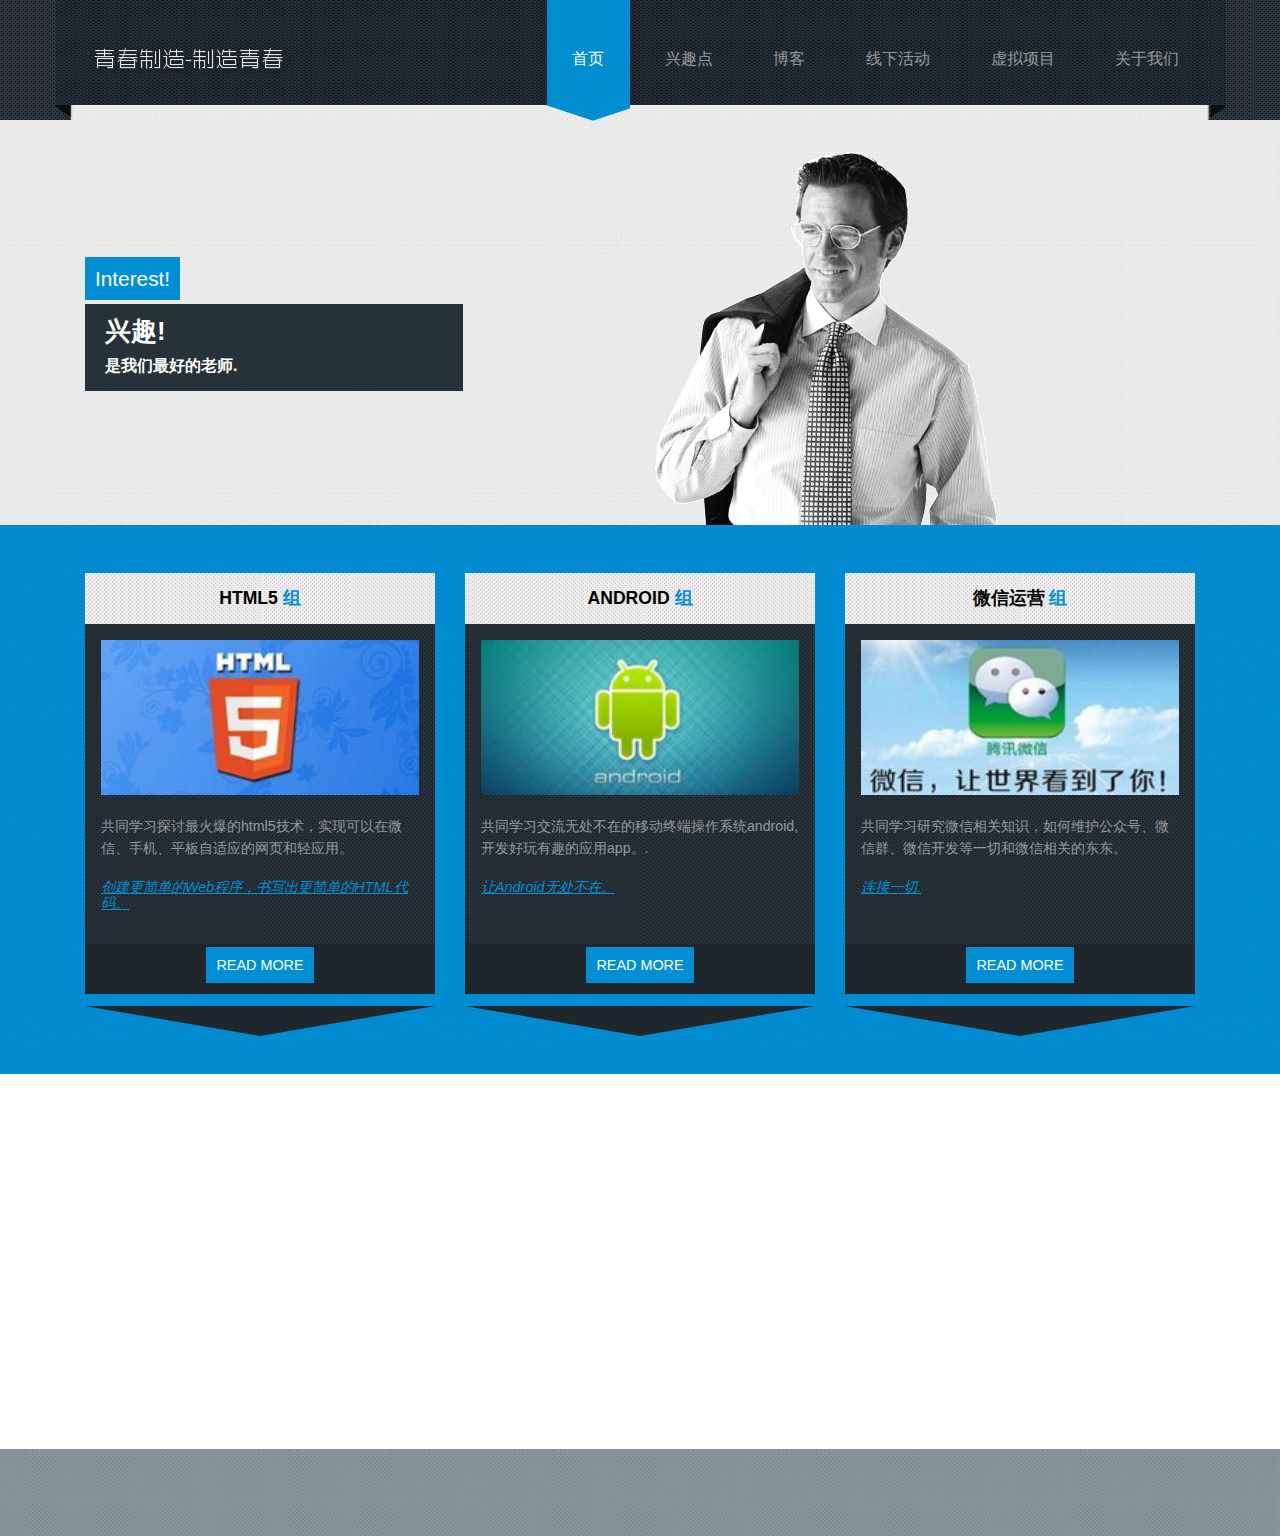
==== commit a794540c: "增加： 1. 查询博客 2. 写博客 3. 编辑博客 4. 删除博客" ====
--- a/src/web-static/index.html
+++ b/src/web-static/index.html
@@ -14,8 +14,6 @@
 <script type="application/x-javascript"> addEventListener("load", function() { setTimeout(hideURLbar, 0); }, false); function hideURLbar(){ window.scrollTo(0,1); }
 </script>
 <meta name="keywords" content="Lobortis Responsive web template, Bootstrap Web Templates, Flat Web Templates, AndriodCompatible web template, Smartphone Compatible web template, free webdesigns for Nokia, Samsung, LG, SonyErricsson, Motorola web design" />
-<!--Google Fonts-->
-<link href='http://fonts.useso.com/css?family=Source+Sans+Pro:200,300,400,600,700,900,200italic,300italic,400italic,600italic,700italic,900italic' rel='stylesheet' type='text/css'>
 <!-- start-smoth-scrolling -->
 <script type="text/javascript" src="js/move-top.js"></script>
 <script type="text/javascript" src="js/easing.js"></script>
